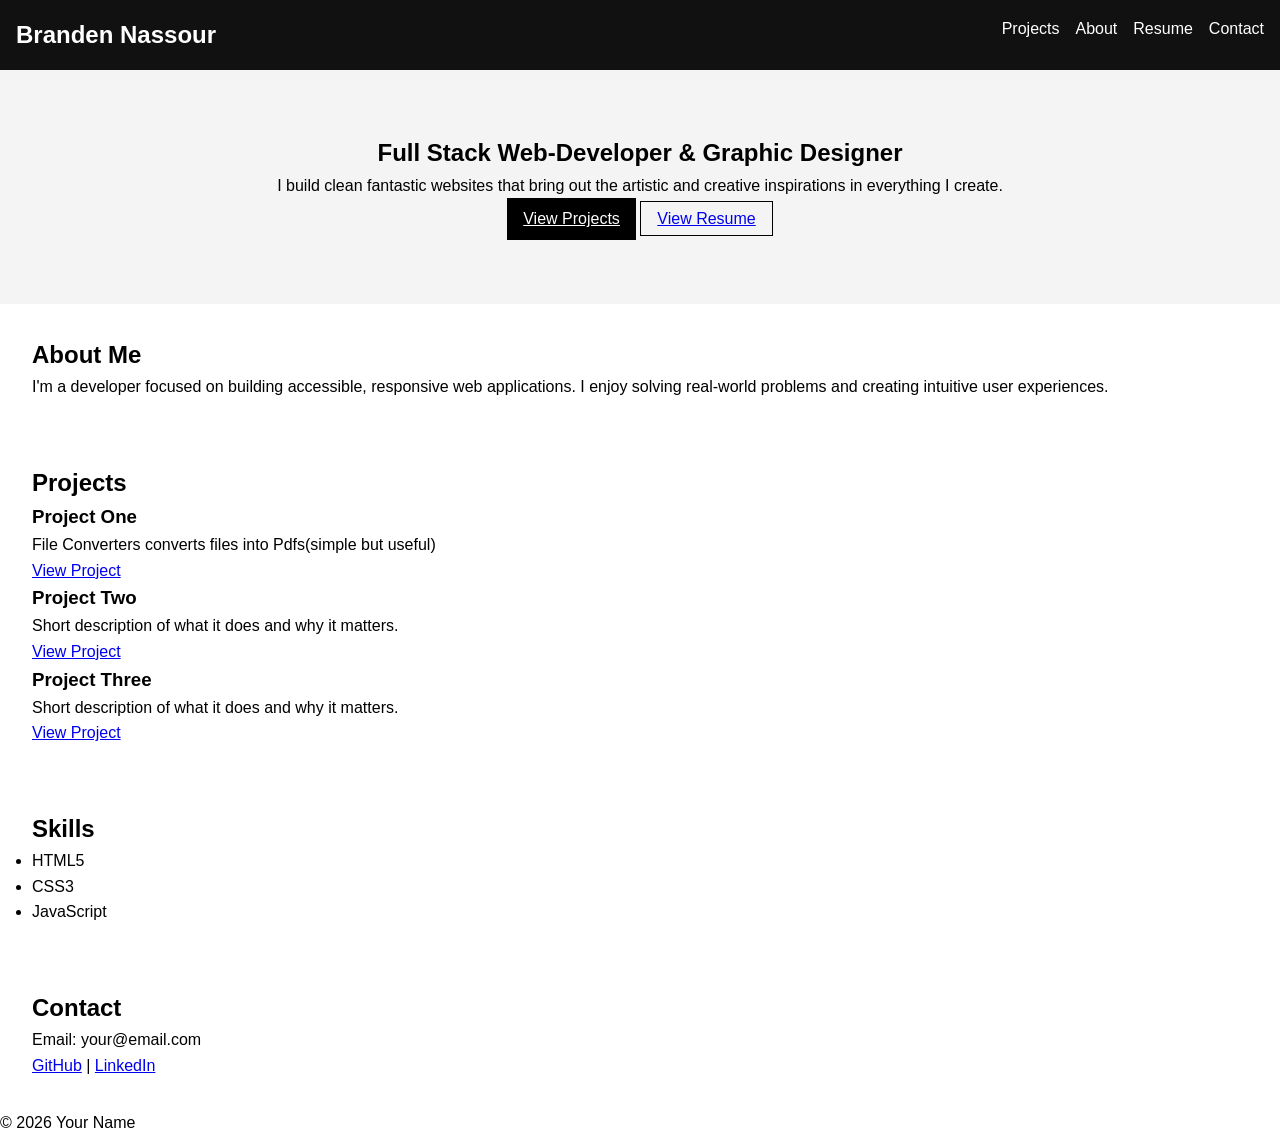
==== html/index.html @ 5d37ce53 "updates" ====
<!doctype html>
<html lang="en">
  <head>
    <meta charset="UTF-8" />
    <meta name="viewport" content="width=device-width, initial-scale=1.0" />
    <title>Branden Nassour | Portfolio</title>
    <link rel="stylesheet" href="../styles/styles.css" />
  </head>
  <body>
    <header>
      <nav>
        <h1>Branden Nassour</h1>
        <ul>
          <li><a href="#projects">Projects</a></li>
          <li><a href="#about">About</a></li>
          <li><a href="resume.html">Resume</a></li>
          <li><a href="#contact">Contact</a></li>
        </ul>
      </nav>
    </header>

    <main>
      <!-- HERO -->
      <section class="hero">
        <h2>Full Stack Web-Developer & Graphic Designer</h2>
        <p>
          I build clean fantastic websites that bring out the artistic and
          creative inspirations in everything I create.
        </p>
        <a href="#projects" class="btn-primary">View Projects</a>
        <a href="resume.html" class="btn-secondary">View Resume</a>
      </section>

      <!-- ABOUT -->
      <section id="about">
        <h2>About Me</h2>
        <p>
          I'm a developer focused on building accessible, responsive web
          applications. I enjoy solving real-world problems and creating
          intuitive user experiences.
        </p>
      </section>

      <!-- PROJECTS -->
      <section id="projects">
        <h2>Projects</h2>

        <article>
          <h3>Project One</h3>
          <p>File Converters converts files into Pdfs(simple but useful)</p>
          <a
            href="./project_1/project_1.html"
            aria-label="View Project One details"
            >View Project</a
          >
        </article>

        <article>
          <h3>Project Two</h3>
          <p>Short description of what it does and why it matters.</p>
          <a
            href="./project_2/project_2.html"
            aria-label="View Project Two details"
            >View Project</a
          >
        </article>

        <article>
          <h3>Project Three</h3>
          <p>Short description of what it does and why it matters.</p>
          <a href="projects.html" aria-label="View Project Three details"
            >View Project</a
          >
        </article>
      </section>

      <!-- SKILLS -->
      <section>
        <h2>Skills</h2>
        <ul>
          <li>HTML5</li>
          <li>CSS3</li>
          <li>JavaScript</li>
        </ul>
      </section>

      <!-- CONTACT -->
      <section id="contact">
        <h2>Contact</h2>
        <p>Email: your@email.com</p>
        <p>
          <a href="#">GitHub</a> |
          <a href="#">LinkedIn</a>
        </p>
      </section>
    </main>

    <footer>
      <p>© 2026 Your Name</p>
    </footer>

    <script src="../scripts/main.js"></script>
  </body>
</html>
---- styles/styles.css ----
/* RESET */
* {
  margin: 0;
  padding: 0;
  box-sizing: border-box;
}

/* ROOT */
html {
  font-size: 16px;
}

body {
  font-family: Arial, sans-serif;
  line-height: 1.6;
}

/* NAV */
nav {
  display: flex;
  justify-content: space-between;
  padding: 1rem;
  background: #111;
  color: white;
}

nav ul {
  display: flex;
  gap: 1rem;
  list-style: none;
}

nav a {
  color: white;
  text-decoration: none;
}

nav a:hover {
  text-decoration: underline;
}

/* HERO */
.hero {
  padding: 4rem 2rem;
  background: #f4f4f4;
  text-align: center;
}

/* BUTTONS */
.btn-primary {
  background: black;
  color: white;
  padding: 0.5rem 1rem;
  display: inline-block;
}

.btn-secondary {
  border: 1px solid black;
  padding: 0.5rem 1rem;
}

/* SECTIONS */
section {
  padding: 2rem;
}

/* RESPONSIVE */
@media (max-width: 768px) {
  nav ul {
    flex-direction: column;
  }
}
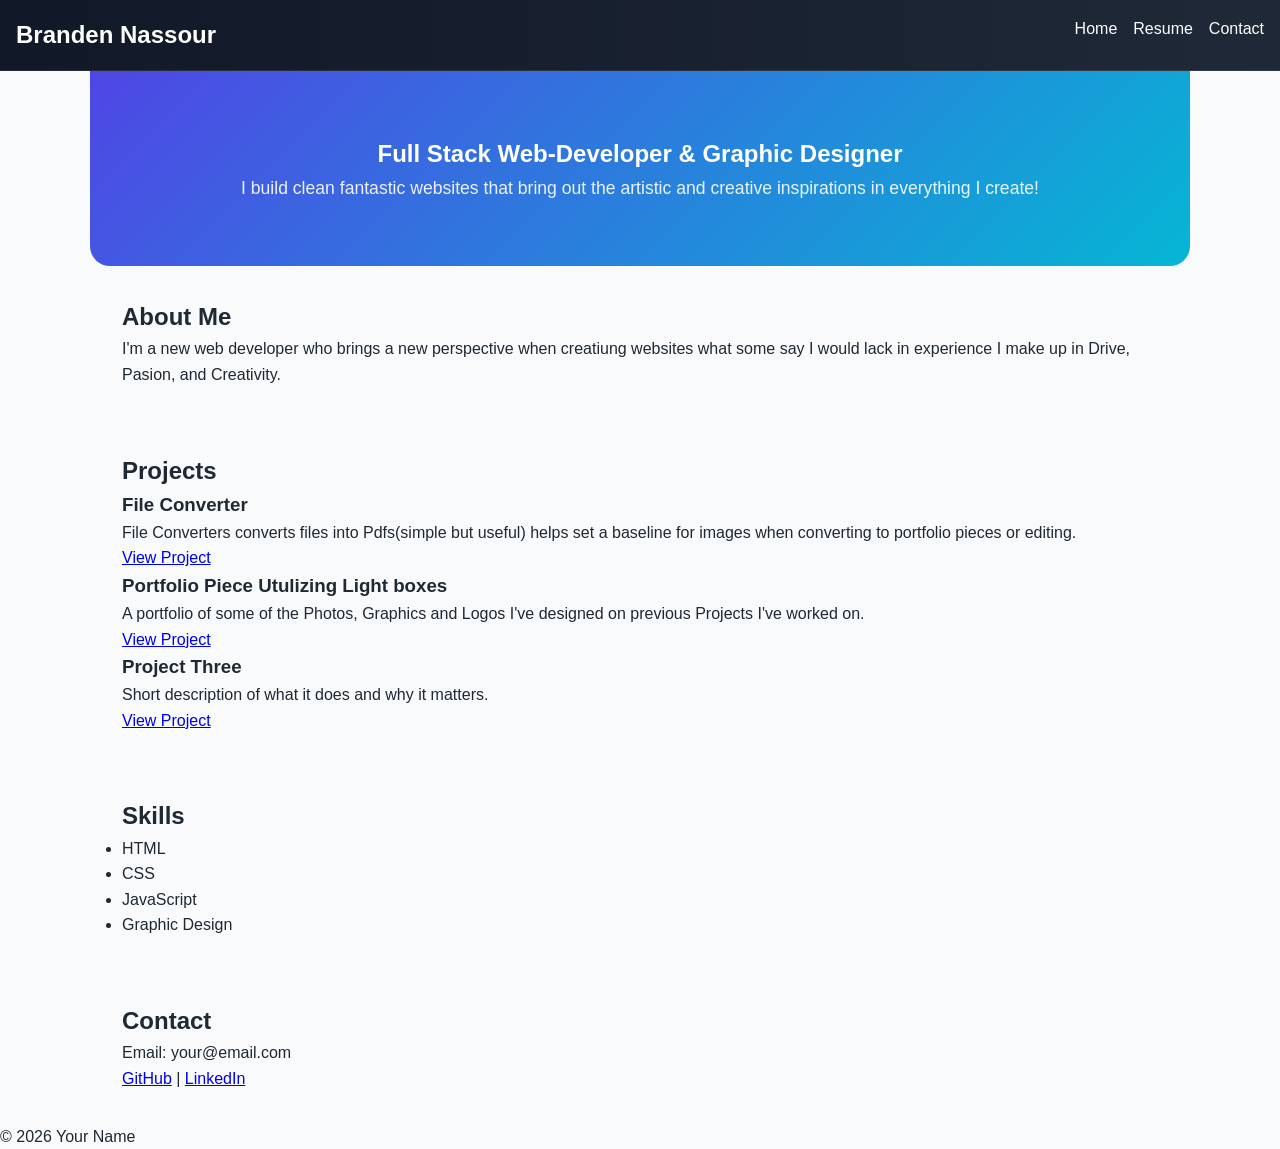
==== commit 8c2ac64e: "more changes" ====
--- a/html/index.html
+++ b/html/index.html
@@ -11,10 +11,9 @@
       <nav>
         <h1>Branden Nassour</h1>
         <ul>
-          <li><a href="#projects">Projects</a></li>
-          <li><a href="#about">About</a></li>
-          <li><a href="resume.html">Resume</a></li>
-          <li><a href="#contact">Contact</a></li>
+          <li><a href="index.html">Home</a></li>
+          <li><a href="./resume/resume.html">Resume</a></li>
+          <li><a href="contact.html">Contact</a></li>
         </ul>
       </nav>
     </header>
@@ -25,19 +24,17 @@
         <h2>Full Stack Web-Developer & Graphic Designer</h2>
         <p>
           I build clean fantastic websites that bring out the artistic and
-          creative inspirations in everything I create.
+          creative inspirations in everything I create!
         </p>
-        <a href="#projects" class="btn-primary">View Projects</a>
-        <a href="resume.html" class="btn-secondary">View Resume</a>
       </section>
 
       <!-- ABOUT -->
       <section id="about">
         <h2>About Me</h2>
         <p>
-          I'm a developer focused on building accessible, responsive web
-          applications. I enjoy solving real-world problems and creating
-          intuitive user experiences.
+          I'm a new web developer who brings a new perspective when creatiung
+          websites what some say I would lack in experience I make up in Drive,
+          Pasion, and Creativity.
         </p>
       </section>
 
@@ -46,8 +43,12 @@
         <h2>Projects</h2>
 
         <article>
-          <h3>Project One</h3>
-          <p>File Converters converts files into Pdfs(simple but useful)</p>
+          <h3>File Converter</h3>
+          <p>
+            File Converters converts files into Pdfs(simple but useful) helps
+            set a baseline for images when converting to portfolio pieces or
+            editing.
+          </p>
           <a
             href="./project_1/project_1.html"
             aria-label="View Project One details"
@@ -56,8 +57,11 @@
         </article>
 
         <article>
-          <h3>Project Two</h3>
-          <p>Short description of what it does and why it matters.</p>
+          <h3>Portfolio Piece Utulizing Light boxes</h3>
+          <p>
+            A portfolio of some of the Photos, Graphics and Logos I've designed
+            on previous Projects I've worked on.
+          </p>
           <a
             href="./project_2/project_2.html"
             aria-label="View Project Two details"
@@ -68,7 +72,9 @@
         <article>
           <h3>Project Three</h3>
           <p>Short description of what it does and why it matters.</p>
-          <a href="projects.html" aria-label="View Project Three details"
+          <a
+            href="./project_3/project_3.html"
+            aria-label="View Project Three details"
             >View Project</a
           >
         </article>
@@ -78,9 +84,10 @@
       <section>
         <h2>Skills</h2>
         <ul>
-          <li>HTML5</li>
-          <li>CSS3</li>
+          <li>HTML</li>
+          <li>CSS</li>
           <li>JavaScript</li>
+          <li>Graphic Design</li>
         </ul>
       </section>
 
--- a/styles/styles.css
+++ b/styles/styles.css
@@ -1,27 +1,53 @@
-/* RESET */
+/* =========================
+   RESET
+========================= */
 * {
   margin: 0;
   padding: 0;
   box-sizing: border-box;
 }
 
-/* ROOT */
+/* =========================
+   ROOT
+========================= */
 html {
   font-size: 16px;
-}
-
+  background-color: rgb(255, 255, 255);
+  scroll-behavior: smooth;
+}
+
+/* THEME VARIABLES */
+:root {
+  --primary: #4f46e5;
+  --secondary: #22c55e;
+  --dark: #111827;
+  --light: #f9fafb;
+  --accent: #06b6d4;
+  --text: #1f2933;
+}
+
+/* BODY */
 body {
-  font-family: Arial, sans-serif;
+  font-family: "Segoe UI", Tahoma, Geneva, Verdana, sans-serif;
   line-height: 1.6;
-}
-
-/* NAV */
+  color: var(--text);
+  background: var(--light);
+}
+
+/* =========================
+   NAV
+========================= */
 nav {
   display: flex;
   justify-content: space-between;
   padding: 1rem;
-  background: #111;
-  color: white;
+  background: linear-gradient(90deg, #111827, #1f2937);
+  color: rgb(255, 255, 255);
+  position: sticky;
+  top: 0;
+  z-index: 1000;
+  backdrop-filter: blur(10px);
+  border-bottom: 1px solid rgba(255, 255, 255, 0.08);
 }
 
 nav ul {
@@ -33,40 +59,145 @@
 nav a {
   color: white;
   text-decoration: none;
+  position: relative;
+  font-weight: 500;
+  transition: color 0.3s ease;
+}
+
+nav a::after {
+  content: "";
+  position: absolute;
+  width: 0%;
+  height: 2px;
+  left: 0;
+  bottom: -4px;
+  background: var(--accent);
+  transition: width 0.3s ease;
 }
 
 nav a:hover {
-  text-decoration: underline;
-}
-
-/* HERO */
+  color: var(--accent);
+}
+
+nav a:hover::after {
+  width: 100%;
+}
+
+/* =========================
+   HERO
+========================= */
 .hero {
   padding: 4rem 2rem;
-  background: #f4f4f4;
+  background: linear-gradient(135deg, #4f46e5, #06b6d4);
   text-align: center;
-}
-
-/* BUTTONS */
+  color: white;
+  border-radius: 0 0 20px 20px;
+}
+
+.hero h1 {
+  font-size: 2.5rem;
+  margin-bottom: 1rem;
+}
+
+.hero p {
+  opacity: 0.9;
+  font-size: 1.1rem;
+}
+
+/* =========================
+   BUTTONS
+========================= */
 .btn-primary {
-  background: black;
+  background: var(--primary);
   color: white;
   padding: 0.5rem 1rem;
   display: inline-block;
+  border-radius: 8px;
+  font-weight: bold;
+  transition: all 0.3s ease;
+}
+
+.btn-primary:hover {
+  background: #4338ca;
+  transform: translateY(-2px);
+  box-shadow: 0 6px 15px rgba(0, 0, 0, 0.2);
 }
 
 .btn-secondary {
   border: 1px solid black;
   padding: 0.5rem 1rem;
-}
-
-/* SECTIONS */
+  border-radius: 8px;
+  transition: all 0.3s ease;
+}
+
+.btn-secondary:hover {
+  background: black;
+  color: white;
+  transform: translateY(-2px);
+}
+
+/* =========================
+   SECTIONS
+========================= */
 section {
   padding: 2rem;
-}
-
-/* RESPONSIVE */
+  max-width: 1100px;
+  margin: auto;
+}
+
+/* =========================
+   CARDS (OPTIONAL)
+========================= */
+.card {
+  background: white;
+  border-radius: 12px;
+  padding: 1.5rem;
+  box-shadow: 0 5px 20px rgba(0, 0, 0, 0.08);
+  transition: transform 0.3s ease;
+}
+
+.card:hover {
+  transform: translateY(-5px);
+}
+
+/* =========================
+   GLASS EFFECT (OPTIONAL)
+========================= */
+.glass {
+  background: rgba(255, 255, 255, 0.1);
+  backdrop-filter: blur(12px);
+  border-radius: 12px;
+}
+
+/* =========================
+   ANIMATIONS
+========================= */
+.fade-in {
+  opacity: 0;
+  transform: translateY(20px);
+  animation: fadeIn 0.8s ease forwards;
+}
+
+@keyframes fadeIn {
+  to {
+    opacity: 1;
+    transform: translateY(0);
+  }
+}
+
+/* =========================
+   RESPONSIVE
+========================= */
 @media (max-width: 768px) {
   nav ul {
     flex-direction: column;
   }
-}
+
+  .hero h1 {
+    font-size: 2rem;
+  }
+
+  section {
+    padding: 1.5rem;
+  }
+}
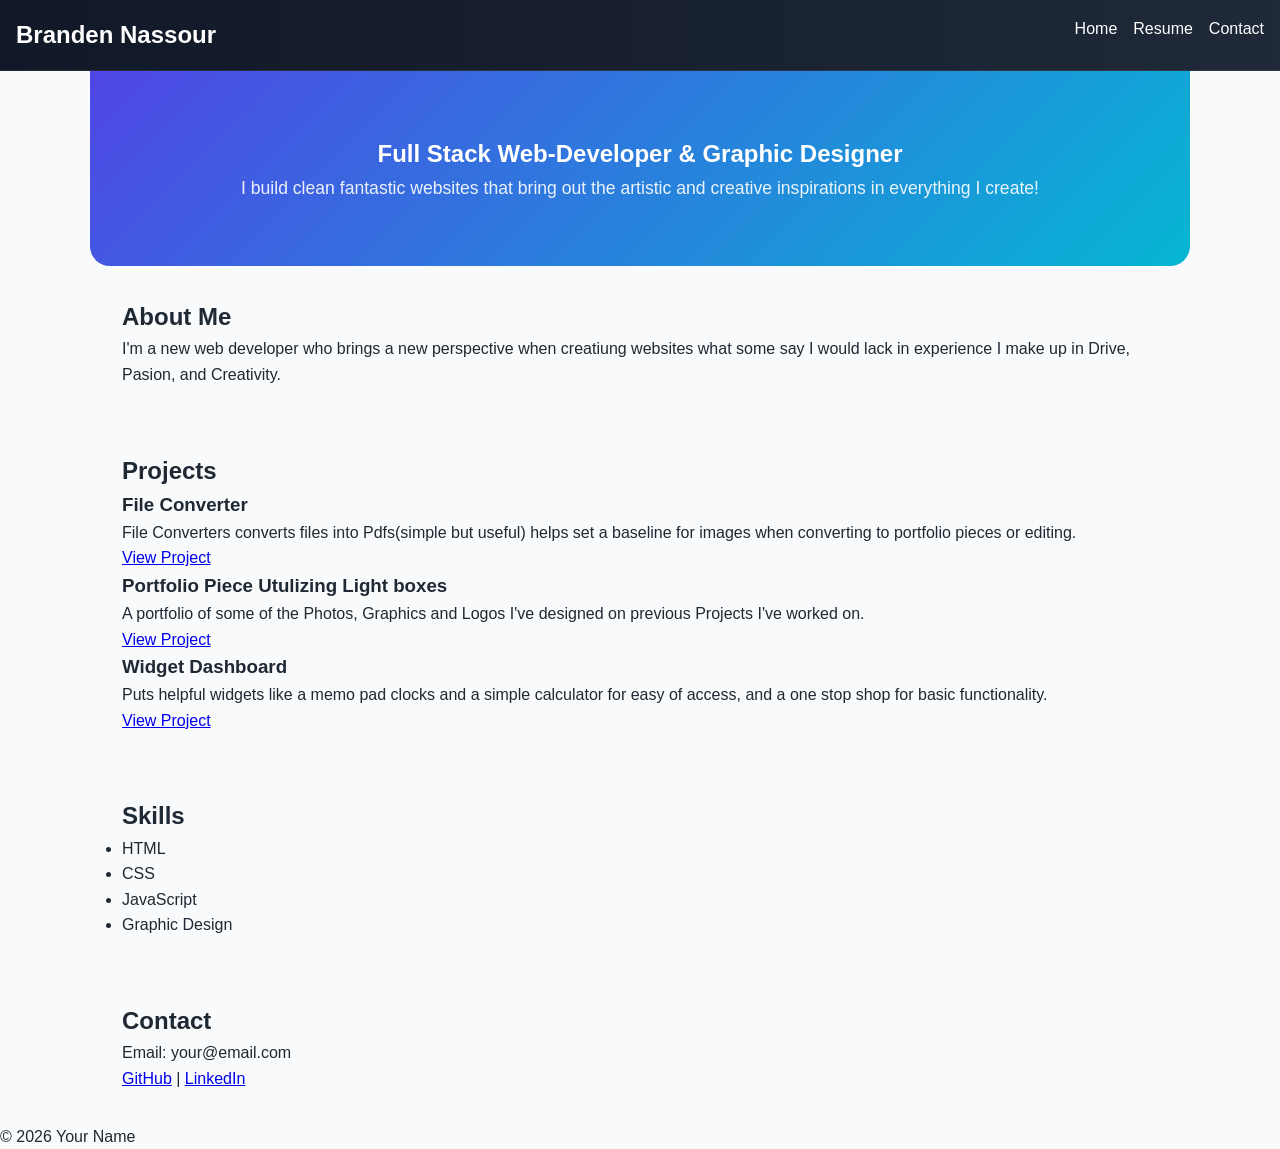
==== commit a36ee847: "more trouble shooting" ====
--- a/html/index.html
+++ b/html/index.html
@@ -70,8 +70,11 @@
         </article>
 
         <article>
-          <h3>Project Three</h3>
-          <p>Short description of what it does and why it matters.</p>
+          <h3>Widget Dashboard</h3>
+          <p>
+            Puts helpful widgets like a memo pad clocks and a simple calculator
+            for easy of access, and a one stop shop for basic functionality.
+          </p>
           <a
             href="./project_3/project_3.html"
             aria-label="View Project Three details"
